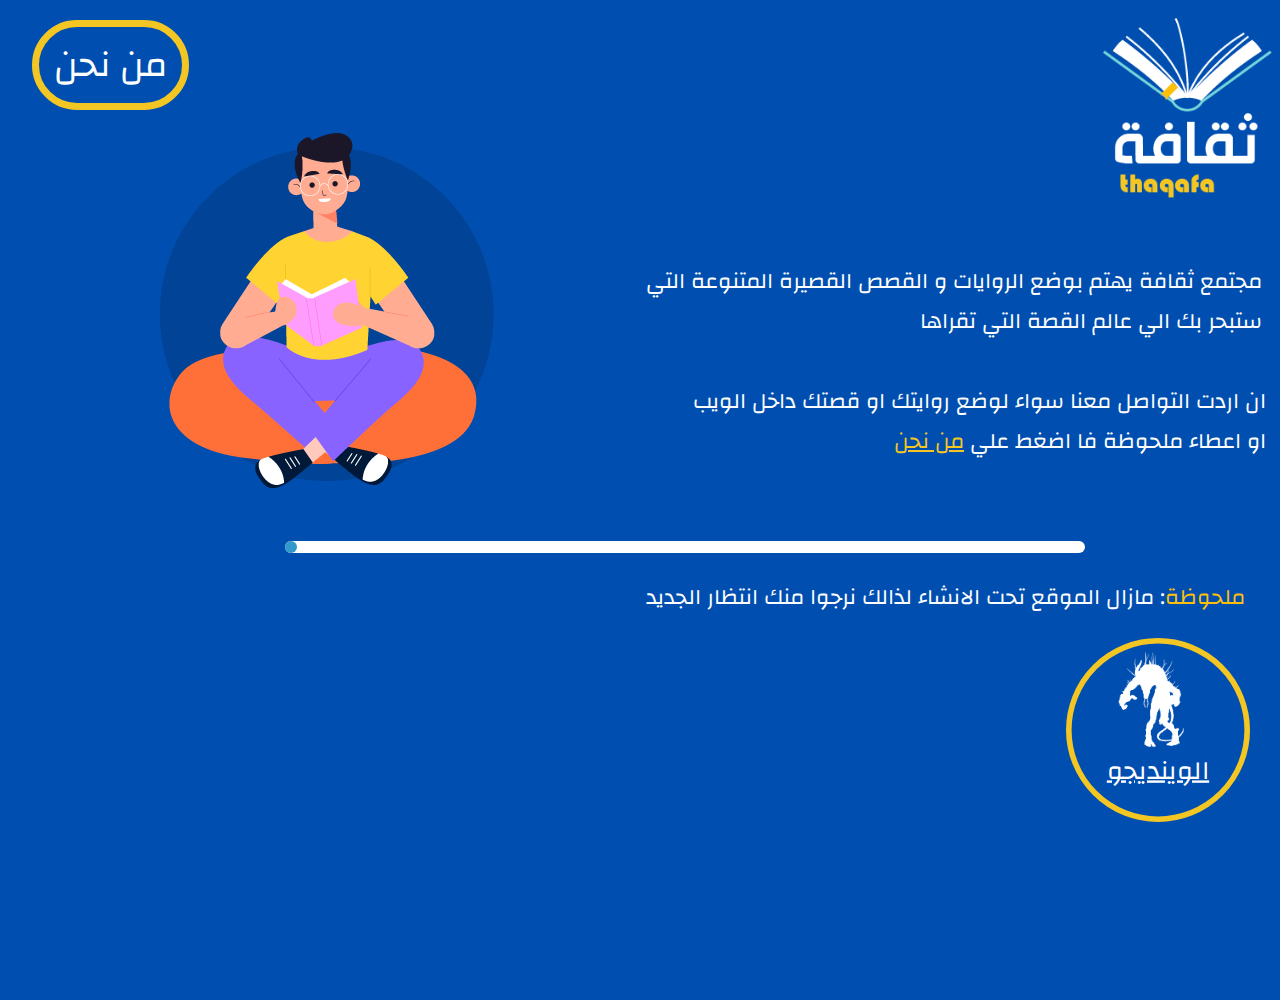
==== index.html @ 480a5da5 "Add files via upload" ====
<!DOCTYPE html>
<html>
    
    <head>
        <meta charset="utf-8">
        <title>learn java script</title>
        <link rel="stylesheet" href="style.css">
        <link href="https://fonts.googleapis.com/css2?family=Changa:wght@600&display=swap" rel="stylesheet">
    </head>
    <body>
        <img src="logo.png" class="logo">
        
        <p class="text1">مجتمع ثقافة يهتم بوضع الروايات و القصص القصيرة 
المتنوعة التي <br>ستبحر بك الي عالم
 القصة التي تقراها</p>
        
        <p class="text2">ان اردت التواصل معنا سواء لوضع روايتك او قصتك داخل الويب
            <br>او اعطاء ملحوظة فا اضغط علي <a href="#" class="a1">من نحن</a></p>
        
        
        <img src="image.png" class="image">
        
        <button class="btn1">من نحن</button>
        
        <div class="line"><div class="point"></div></div>
        
        <p class="text3"><span>ملحوظة</span>: مازال الموقع تحت الانشاء لذالك نرجوا منك انتظار الجديد</p>
        
        <button class="story1">
            <a class="a2" href="https://ar.wikipedia.org/wiki/%D9%88%D9%8A%D9%86%D8%AF%D9%8A%D8%AC%D9%88">الوينديجو</a>
            <img src="monster.png" class="monster">
        </button>
        
        
        
    </body>
</html>
---- style.css ----
*{
    margin: 0;
    padding: 0;
}

body{
    width: 1024px;
    height: 1000px;
    background-color: #004FB0;
}

.logo{
    position: absolute;
    top: 2px;
    left: 1088px;
    transform: scale(0.85)
}


.image{
    position: absolute;
    top: 115px;
    left: 127px;

}

.text1{
    position: absolute;
    top: 261px;
    left: 646px;
    font-size: 22px;
    color: #fff;
    font-family: 'Changa', sans-serif;
    direction: rtl;
}

.text2{
    position: absolute;
    top: 381px;
    left: 693px;
    font-size: 22px;
    color: #fff;
    font-family: 'Changa', sans-serif;
    direction: rtl;
}

.a1{
    color: #f3c623
}


.btn1{
    flex: 1;
    padding: 5px 15px;
    border-radius: 999px;
    border: 7px solid #f3c623;
    font-family: 'Changa', sans-serif;
    font-size: 36px;
    white-space: nowrap;
    color: #fff;
    cursor: pointer;
    background: transparent;
    background-repeat: repeat-x;
    position: absolute;
    left: 32px;
    top: 20px;
}

.btn1:hover{
    color: #fdbf09
}


div{
    background-color: #fff;
    width: 800px;
    height: 12px;
    border-radius: 20px;
}
.point{
    background-color: #3399cc;
    width: 12px;
    height: 12px;
    border-radius: 20px;
    position: absolute;
    animation: translate 8s ease-in-out;
    animation-fill-mode: backwards;
    animation-iteration-count: infinite
}

.line{
    position: absolute;
    top: 541px;
    left: 285px;
}

.text3{
    position: absolute;
    top: 577px;
    left: 646px;
    font-size: 22px;
    color: #fff;
    font-family: 'Changa', sans-serif;
    direction: rtl;
}

span{
    color: #fdbf09
}


.story1{
    flex: 1;
    width: 230px;
    height: 230px;
    border-radius: 999px;
    border: 7px solid #f3c623;
    font-family: 'Changa', sans-serif;
    background: transparent;
    position: absolute;
    left: 1043px;
    top: 615px;
    transform: scale(.8);
    transition: .3s linear; 
}

.a2{
    color: #fff;
    font-size: 33px;
    position: absolute;
    top: 129px;
    left: 44px
}

.monster{
    position: absolute;
    top: 10px;
    left: 59px
}


.story1:hover{
    transform: scale(.7);
}



@keyframes translate{
    0%{
        transform: translate(200px)
    }
    
    50%{
        transform: translate(600px)
    }
    
    100%{
        transform: translate(200px)
    }
}
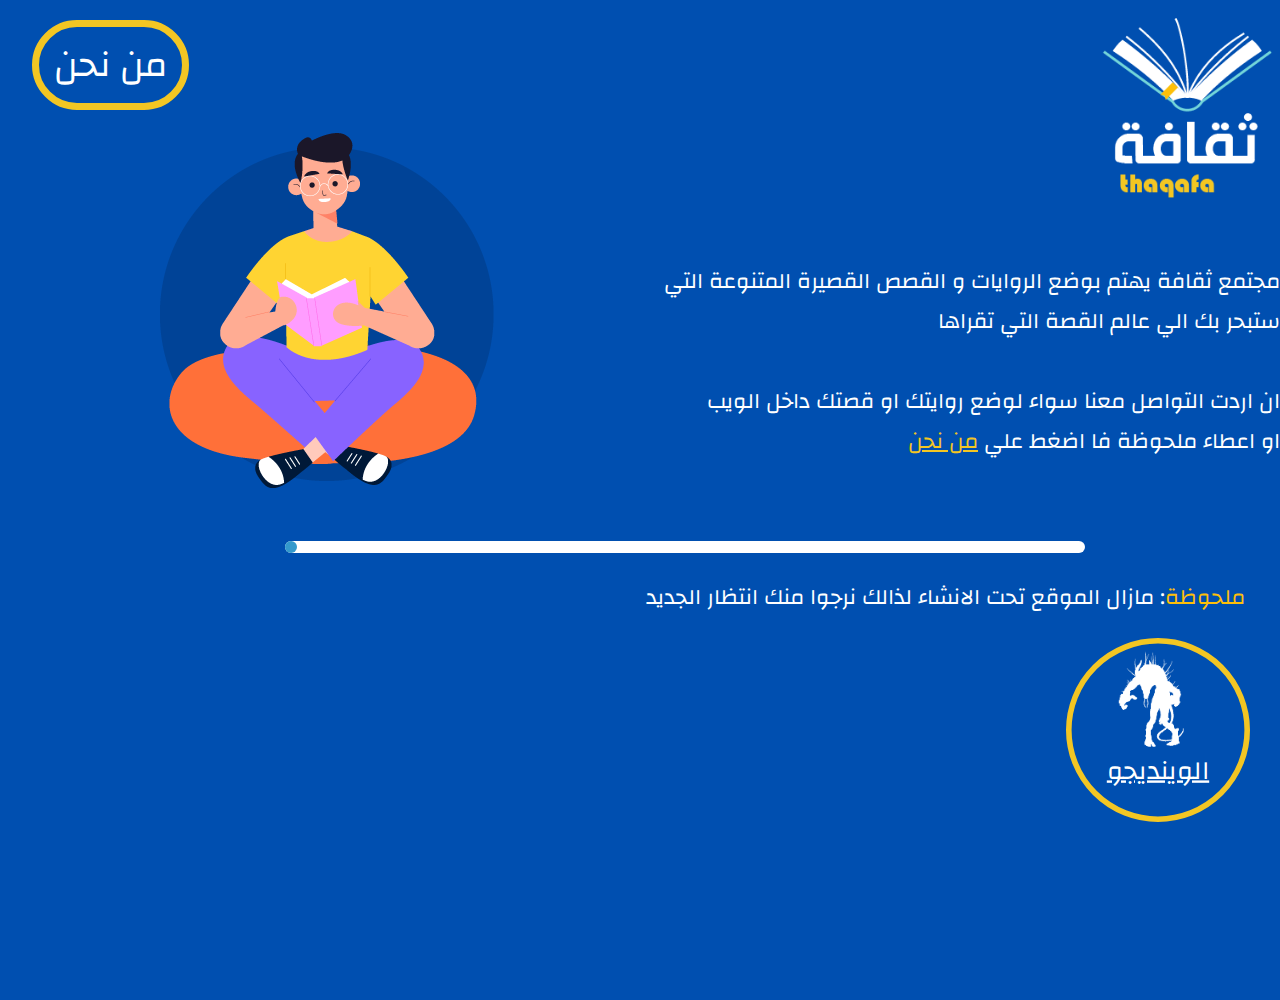
==== commit b3966452: "Update index.html" ====
--- a/index.html
+++ b/index.html
@@ -3,7 +3,7 @@
     
     <head>
         <meta charset="utf-8">
-        <title>learn java script</title>
+        <title>thaqafa-ثقافة</title>
         <link rel="stylesheet" href="style.css">
         <link href="https://fonts.googleapis.com/css2?family=Changa:wght@600&display=swap" rel="stylesheet">
     </head>
@@ -11,11 +11,11 @@
         <img src="logo.png" class="logo">
         
         <p class="text1">مجتمع ثقافة يهتم بوضع الروايات و القصص القصيرة 
-المتنوعة التي <br>ستبحر بك الي عالم
+المتنوعة التي ستبحر بك الي عالم
  القصة التي تقراها</p>
         
         <p class="text2">ان اردت التواصل معنا سواء لوضع روايتك او قصتك داخل الويب
-            <br>او اعطاء ملحوظة فا اضغط علي <a href="#" class="a1">من نحن</a></p>
+            او اعطاء ملحوظة فا اضغط علي <a href="#" class="a1">من نحن</a></p>
         
         
         <img src="image.png" class="image">
@@ -27,7 +27,7 @@
         <p class="text3"><span>ملحوظة</span>: مازال الموقع تحت الانشاء لذالك نرجوا منك انتظار الجديد</p>
         
         <button class="story1">
-            <a class="a2" href="https://ar.wikipedia.org/wiki/%D9%88%D9%8A%D9%86%D8%AF%D9%8A%D8%AC%D9%88">الوينديجو</a>
+            <a class="a2" href="#">الوينديجو</a>
             <img src="monster.png" class="monster">
         </button>
         
--- a/style.css
+++ b/style.css
@@ -158,11 +158,169 @@
         transform: translate(200px)
     }
 }
-
-
-
-
-
-
-
-
+@media only screen and (min-device-width : 320px) and (max-device-width : 480px) {
+    *{
+    margin: 0;
+    padding: 0;
+}
+
+body{
+    width: 1024px;
+    height: 1000px;
+    background-color: #004FB0;
+}
+
+.logo{
+    top: 114px;
+    left: 932px;
+    transform: scale(1.85);
+}
+
+
+.image{
+    position: absolute;
+    top: 518px;
+    left: 348px;
+    transform: scale(2.5);
+
+}
+
+.text1{
+    position: absolute;
+    top: 1200px;
+    left: 107px;
+    font-size: 59px;
+    color: #fff;
+    font-family: 'Changa', sans-serif;
+    right: -196px;
+    direction: rtl;
+}
+
+.text2{
+    position: absolute;
+    top: 1611px;
+    left: 107px;
+    font-size: 59px;
+    color: #fff;
+    font-family: 'Changa', sans-serif;
+    right: -196px;
+    direction: rtl;
+}
+
+.a1{
+    color: #f3c623
+}
+
+
+.btn1{
+    flex: 1;
+    padding: 12px 74px;
+    border-radius: 999px;
+    border: 7px solid #f3c623;
+    font-family: 'Changa', sans-serif;
+    font-size: 82px;
+    white-space: nowrap;
+    color: #fff;
+    cursor: pointer;
+    background: transparent;
+    background-repeat: repeat-x;
+    position: absolute;
+    left: 32px;
+    top: 30px;
+}
+
+.btn1:hover{
+    color: #fdbf09
+}
+
+
+div{
+    background-color: #fff;
+    width: 800px;
+    height: 12px;
+    border-radius: 20px;
+}
+.point{
+    background-color: #3399cc;
+    width: 12px;
+    height: 12px;
+    border-radius: 20px;
+    position: absolute;
+    animation: translate 8s ease-in-out;
+    animation-fill-mode: backwards;
+    animation-iteration-count: infinite
+}
+
+.line{
+    position: absolute;
+    top: 2000px;
+    left: 285px;
+}
+
+.text3{
+    position: absolute;
+    top: 2070px;
+    left: 133px;
+    font-size: 43px;
+    color: #fff;
+    font-family: 'Changa', sans-serif;
+    direction: rtl;
+    right: -196px;
+}
+
+span{
+    color: #fdbf09
+}
+
+
+.story1{
+    flex: 1;
+    width: 230px;
+    height: 230px;
+    border-radius: 999px;
+    border: 7px solid #f3c623;
+    font-family: 'Changa', sans-serif;
+    position: absolute;
+    left: 923px;
+    top: 2300px;
+}
+
+
+.a2{
+    color: #fff;
+    font-size: 33px;
+    position: absolute;
+    top: 129px;
+    left: 44px
+}
+
+.monster{
+    position: absolute;
+    top: 10px;
+    left: 59px
+}
+
+
+.story1:hover{
+    transform: scale(.7);
+}
+
+}
+
+
+
+
+
+
+
+
+
+
+
+
+
+
+
+
+
+
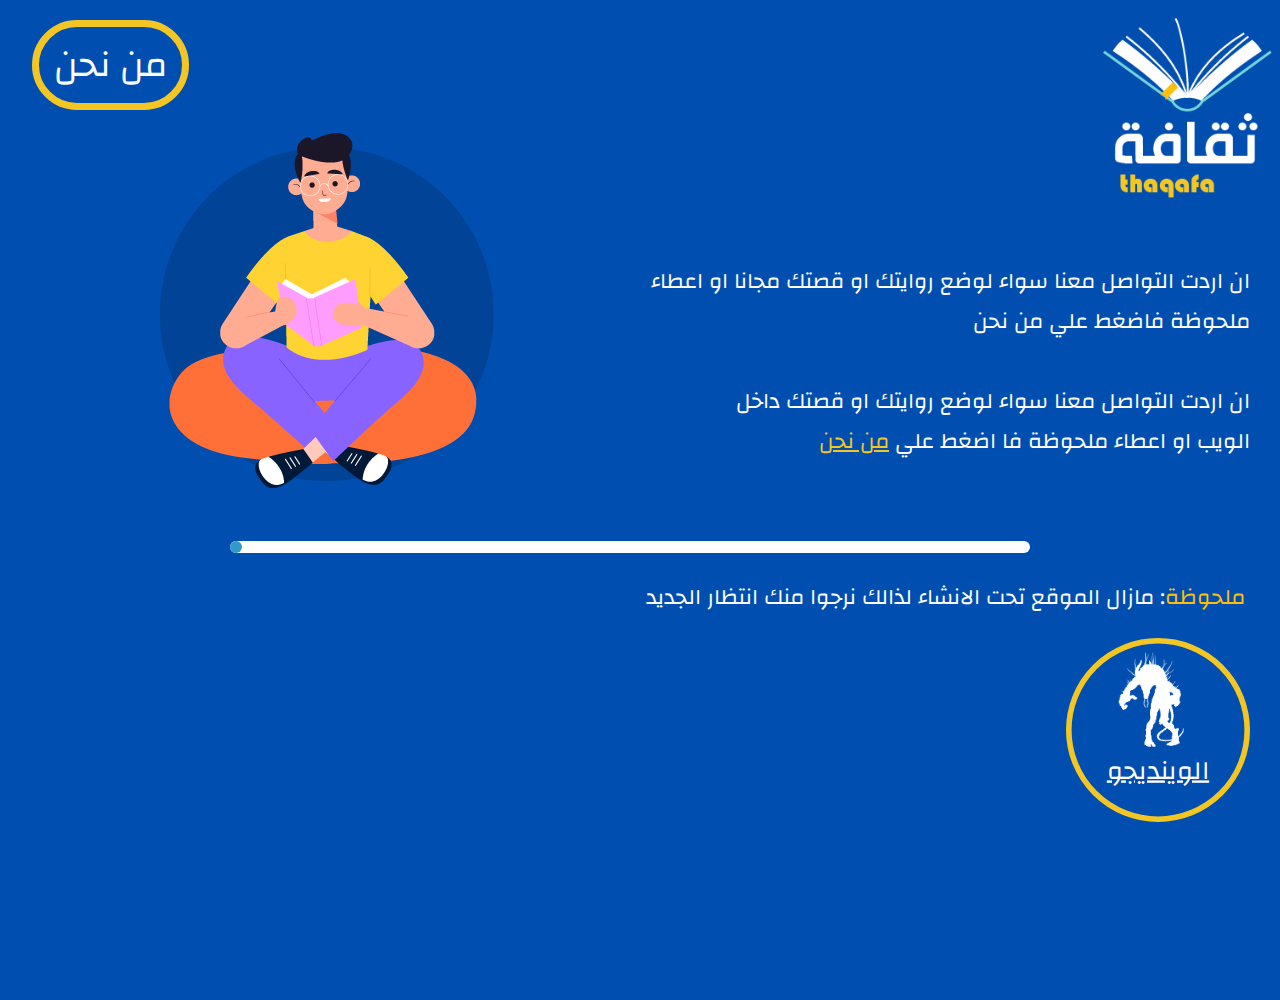
==== commit 95504d0c: "Update index.html" ====
--- a/index.html
+++ b/index.html
@@ -10,9 +10,8 @@
     <body>
         <img src="logo.png" class="logo">
         
-        <p class="text1">مجتمع ثقافة يهتم بوضع الروايات و القصص القصيرة 
-المتنوعة التي ستبحر بك الي عالم
- القصة التي تقراها</p>
+        <p class="text1">ان اردت التواصل معنا سواء لوضع روايتك او قصتك مجانا
+ او اعطاء ملحوظة فاضغط علي من نحن</p>
         
         <p class="text2">ان اردت التواصل معنا سواء لوضع روايتك او قصتك داخل الويب
             او اعطاء ملحوظة فا اضغط علي <a href="#" class="a1">من نحن</a></p>
--- a/style.css
+++ b/style.css
@@ -32,6 +32,7 @@
     color: #fff;
     font-family: 'Changa', sans-serif;
     direction: rtl;
+    right: 30px;
 }
 
 .text2{
@@ -42,6 +43,7 @@
     color: #fff;
     font-family: 'Changa', sans-serif;
     direction: rtl;
+    right: 30px;
 }
 
 .a1{
@@ -91,7 +93,7 @@
 .line{
     position: absolute;
     top: 541px;
-    left: 285px;
+    left: 230px;
 }
 
 .text3{
@@ -158,6 +160,7 @@
         transform: translate(200px)
     }
 }
+
 @media only screen and (min-device-width : 320px) and (max-device-width : 480px) {
     *{
     margin: 0;
@@ -165,23 +168,23 @@
 }
 
 body{
-    width: 1024px;
-    height: 1000px;
+    width: 1160px;
+    height: 3000px;
     background-color: #004FB0;
 }
 
 .logo{
-    top: 114px;
-    left: 932px;
-    transform: scale(1.85);
+    top: 40px;
+    left: 900px;
+    transform: scale(1.2);
 }
 
 
 .image{
     position: absolute;
     top: 518px;
-    left: 348px;
-    transform: scale(2.5);
+    left: 417px;
+    transform: scale(2.1);
 
 }
 
@@ -189,21 +192,21 @@
     position: absolute;
     top: 1200px;
     left: 107px;
-    font-size: 59px;
-    color: #fff;
-    font-family: 'Changa', sans-serif;
-    right: -196px;
+    font-size: 45px;
+    color: #fff;
+    font-family: 'Changa', sans-serif;
+    right: -141px;
     direction: rtl;
 }
 
 .text2{
     position: absolute;
-    top: 1611px;
+    top: 1450px;
     left: 107px;
-    font-size: 59px;
-    color: #fff;
-    font-family: 'Changa', sans-serif;
-    right: -196px;
+    font-size: 45px;
+    color: #fff;
+    font-family: 'Changa', sans-serif;
+    right: -141px;
     direction: rtl;
 }
 
@@ -218,7 +221,7 @@
     border-radius: 999px;
     border: 7px solid #f3c623;
     font-family: 'Changa', sans-serif;
-    font-size: 82px;
+    font-size: 60px;
     white-space: nowrap;
     color: #fff;
     cursor: pointer;
@@ -237,13 +240,13 @@
 div{
     background-color: #fff;
     width: 800px;
-    height: 12px;
+    height: 20px;
     border-radius: 20px;
 }
 .point{
-    background-color: #3399cc;
+    background-color: #004FB0;
     width: 12px;
-    height: 12px;
+    height: 20px;
     border-radius: 20px;
     position: absolute;
     animation: translate 8s ease-in-out;
@@ -253,19 +256,19 @@
 
 .line{
     position: absolute;
-    top: 2000px;
+    top: 1705px;
     left: 285px;
 }
 
 .text3{
     position: absolute;
-    top: 2070px;
+    top: 1780px;
     left: 133px;
-    font-size: 43px;
-    color: #fff;
-    font-family: 'Changa', sans-serif;
-    direction: rtl;
-    right: -196px;
+    font-size: 38px;
+    color: #fff;
+    font-family: 'Changa', sans-serif;
+    direction: rtl;
+    right: -141px;
 }
 
 span{
@@ -280,11 +283,14 @@
     border-radius: 999px;
     border: 7px solid #f3c623;
     font-family: 'Changa', sans-serif;
-    position: absolute;
-    left: 923px;
-    top: 2300px;
-}
-
+    background: transparent;
+    position: absolute;
+    left: 870px;
+    top: 1990px;
+    transform: scale(1.2);
+    transition: 0;
+    
+}
 
 .a2{
     color: #fff;
@@ -302,25 +308,36 @@
 
 
 .story1:hover{
-    transform: scale(.7);
-}
-
-}
-
-
-
-
-
-
-
-
-
-
-
-
-
-
-
-
-
-
+    transform: scale(1.2);
+}
+@keyframes translate{
+    0%{
+        transform: translate(200px)
+    }
+    
+    50%{
+        transform: translate(600px)
+    }
+    
+    100%{
+        transform: translate(200px)
+    }
+}
+}
+
+
+
+
+
+
+
+
+
+
+
+
+
+
+
+
+
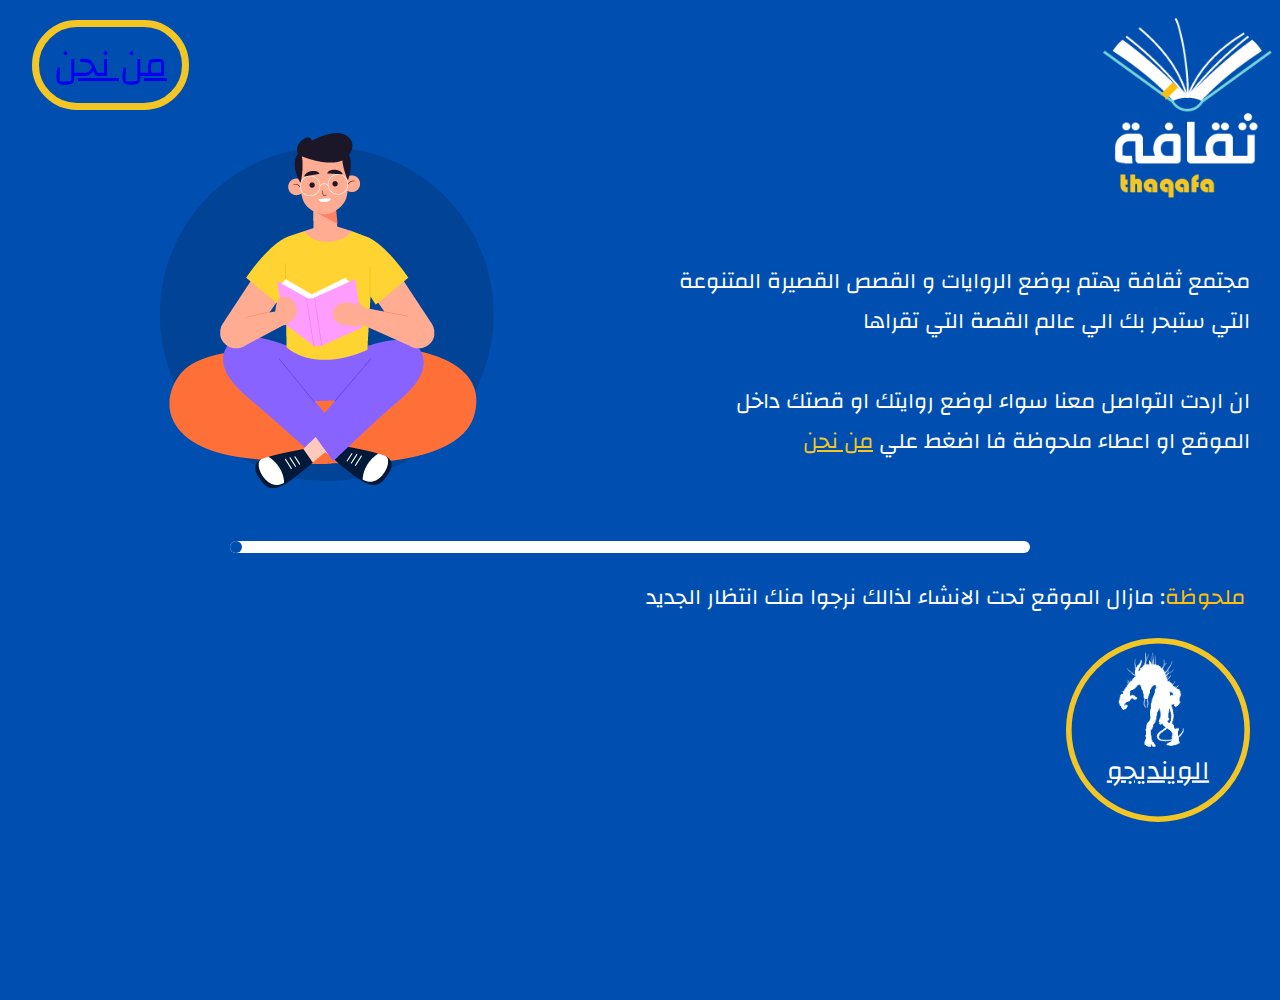
==== commit c03b801e: "Update index.html" ====
--- a/index.html
+++ b/index.html
@@ -10,23 +10,24 @@
     <body>
         <img src="logo.png" class="logo">
         
-        <p class="text1">ان اردت التواصل معنا سواء لوضع روايتك او قصتك مجانا
- او اعطاء ملحوظة فاضغط علي من نحن</p>
+        <p class="text1">مجتمع ثقافة يهتم بوضع الروايات و القصص القصيرة 
+المتنوعة التي ستبحر بك الي عالم
+ القصة التي تقراها</p>
         
-        <p class="text2">ان اردت التواصل معنا سواء لوضع روايتك او قصتك داخل الويب
-            او اعطاء ملحوظة فا اضغط علي <a href="#" class="a1">من نحن</a></p>
+        <p class="text2">ان اردت التواصل معنا سواء لوضع روايتك او قصتك داخل الموقع
+            او اعطاء ملحوظة فا اضغط علي <a href="index3.html" class="a1">من نحن</a></p>
         
         
         <img src="image.png" class="image">
         
-        <button class="btn1">من نحن</button>
+        <button class="btn1"><a href="index3.html" class="a3">من نحن</a></button>
         
         <div class="line"><div class="point"></div></div>
         
         <p class="text3"><span>ملحوظة</span>: مازال الموقع تحت الانشاء لذالك نرجوا منك انتظار الجديد</p>
         
         <button class="story1">
-            <a class="a2" href="#">الوينديجو</a>
+            <a class="a2" href="index2.html">الوينديجو</a>
             <img src="monster.png" class="monster">
         </button>
         
--- a/style.css
+++ b/style.css
@@ -80,7 +80,7 @@
     border-radius: 20px;
 }
 .point{
-    background-color: #3399cc;
+    background-color: #004FB0;
     width: 12px;
     height: 12px;
     border-radius: 20px;
@@ -245,7 +245,7 @@
 }
 .point{
     background-color: #004FB0;
-    width: 12px;
+    width: 20px;
     height: 20px;
     border-radius: 20px;
     position: absolute;
@@ -257,7 +257,7 @@
 .line{
     position: absolute;
     top: 1705px;
-    left: 285px;
+    left: 238px;
 }
 
 .text3{
@@ -287,7 +287,7 @@
     position: absolute;
     left: 870px;
     top: 1990px;
-    transform: scale(1.2);
+    transform: scale(1.4);
     transition: 0;
     
 }
@@ -308,7 +308,7 @@
 
 
 .story1:hover{
-    transform: scale(1.2);
+    transform: scale(1.4);
 }
 @keyframes translate{
     0%{
@@ -341,3 +341,4 @@
 
 
 
+
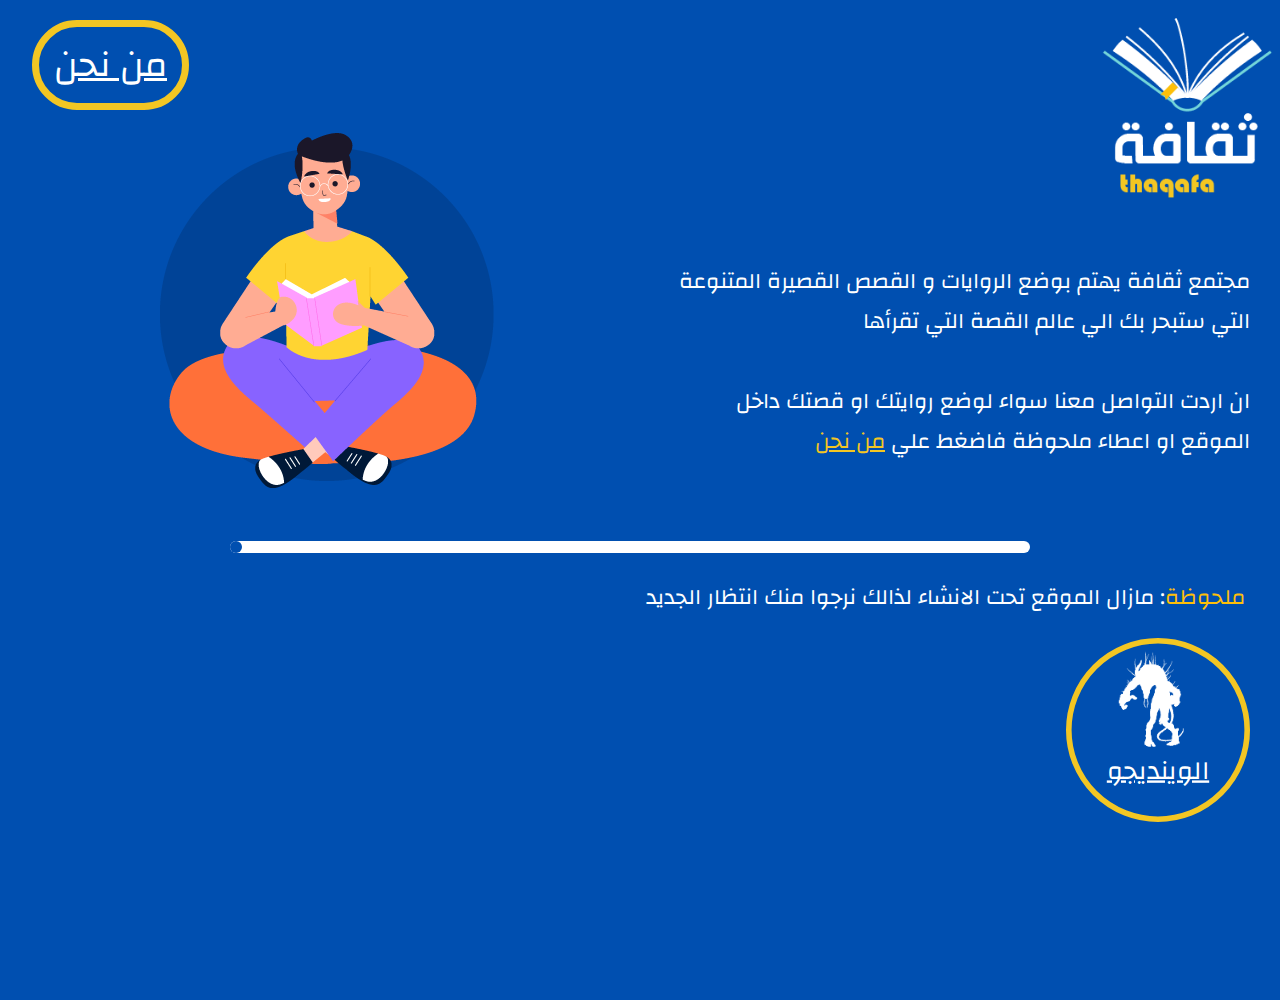
==== commit 4e8c0f76: "Update index.html" ====
--- a/index.html
+++ b/index.html
@@ -12,10 +12,10 @@
         
         <p class="text1">مجتمع ثقافة يهتم بوضع الروايات و القصص القصيرة 
 المتنوعة التي ستبحر بك الي عالم
- القصة التي تقراها</p>
+ القصة التي تقرأها</p>
         
         <p class="text2">ان اردت التواصل معنا سواء لوضع روايتك او قصتك داخل الموقع
-            او اعطاء ملحوظة فا اضغط علي <a href="index3.html" class="a1">من نحن</a></p>
+            او اعطاء ملحوظة فاضغط علي <a href="index3.html" class="a1">من نحن</a></p>
         
         
         <img src="image.png" class="image">
--- a/style.css
+++ b/style.css
@@ -47,7 +47,7 @@
 }
 
 .a1{
-    color: #f3c623
+    color: #f3c623;
 }
 
 
@@ -68,7 +68,10 @@
     top: 20px;
 }
 
-.btn1:hover{
+.a3{
+    color: #fff;
+}
+.a3:hover{
     color: #fdbf09
 }
 
@@ -232,7 +235,10 @@
     top: 30px;
 }
 
-.btn1:hover{
+.a3{
+    color: #fff;
+}
+.a3:hover{
     color: #fdbf09
 }
 
@@ -337,8 +343,3 @@
 
 
 
-
-
-
-
-
